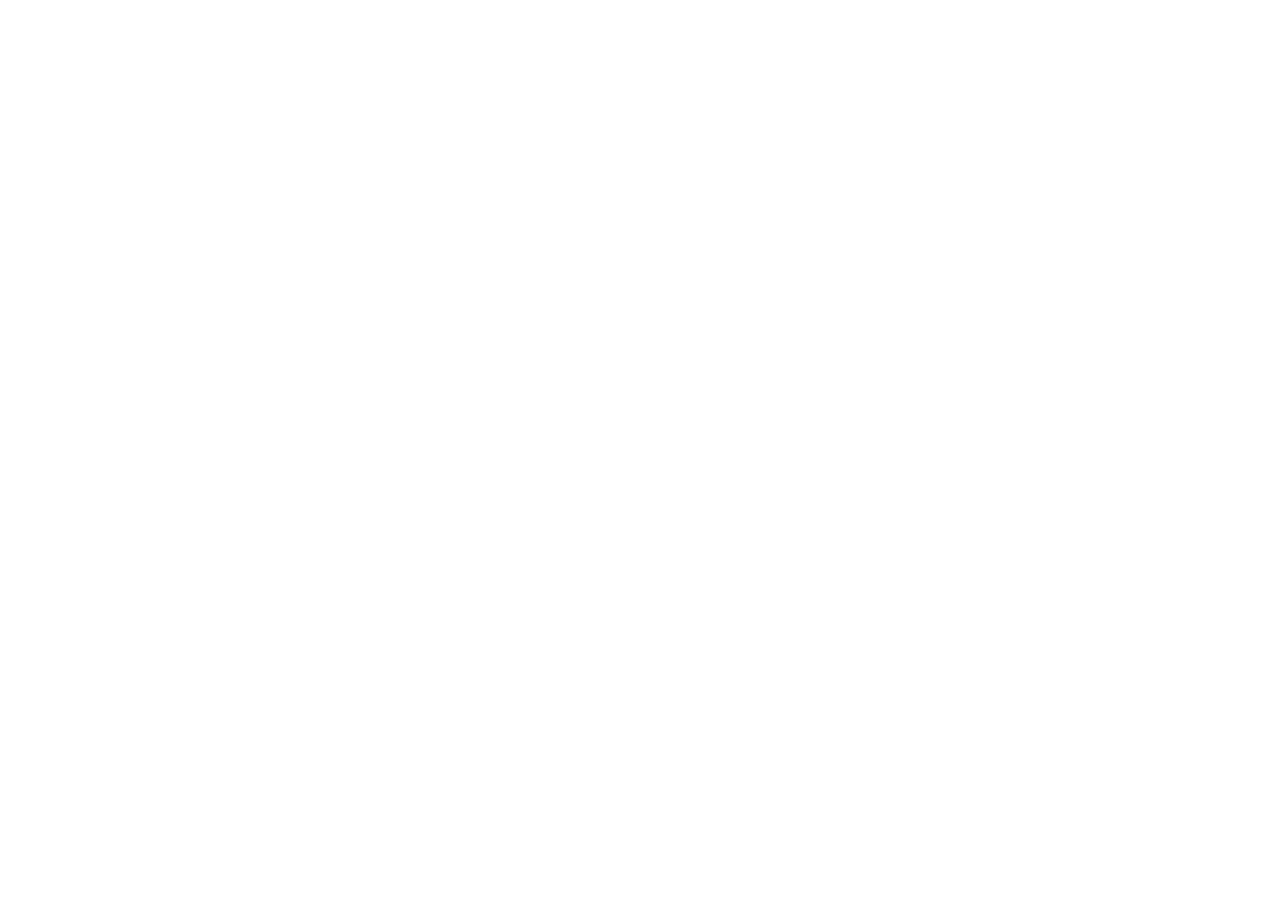
==== index.html @ ea21cf13 "up" ====
<!DOCTYPE html><html lang="en"><head>
    <script src="p5.js"></script>
    <script src="p5.sound.min.js"></script>
    <link rel="stylesheet" type="text/css" href="style.css">
    <meta charset="utf-8">
    <title>Megaman</title>

  </head>
  <body>
    <script src="scripts/jogo/personagem.js"></script>
    <script src="scripts/jogo/cenario.js"></script>
    <script src="sketch.js"></script>
  

</body></html>
---- style.css ----
html, body {
  margin: 0;
  padding: 0;
}
canvas {
  display: block;
}

.conteudo{
  margin:20px;
}
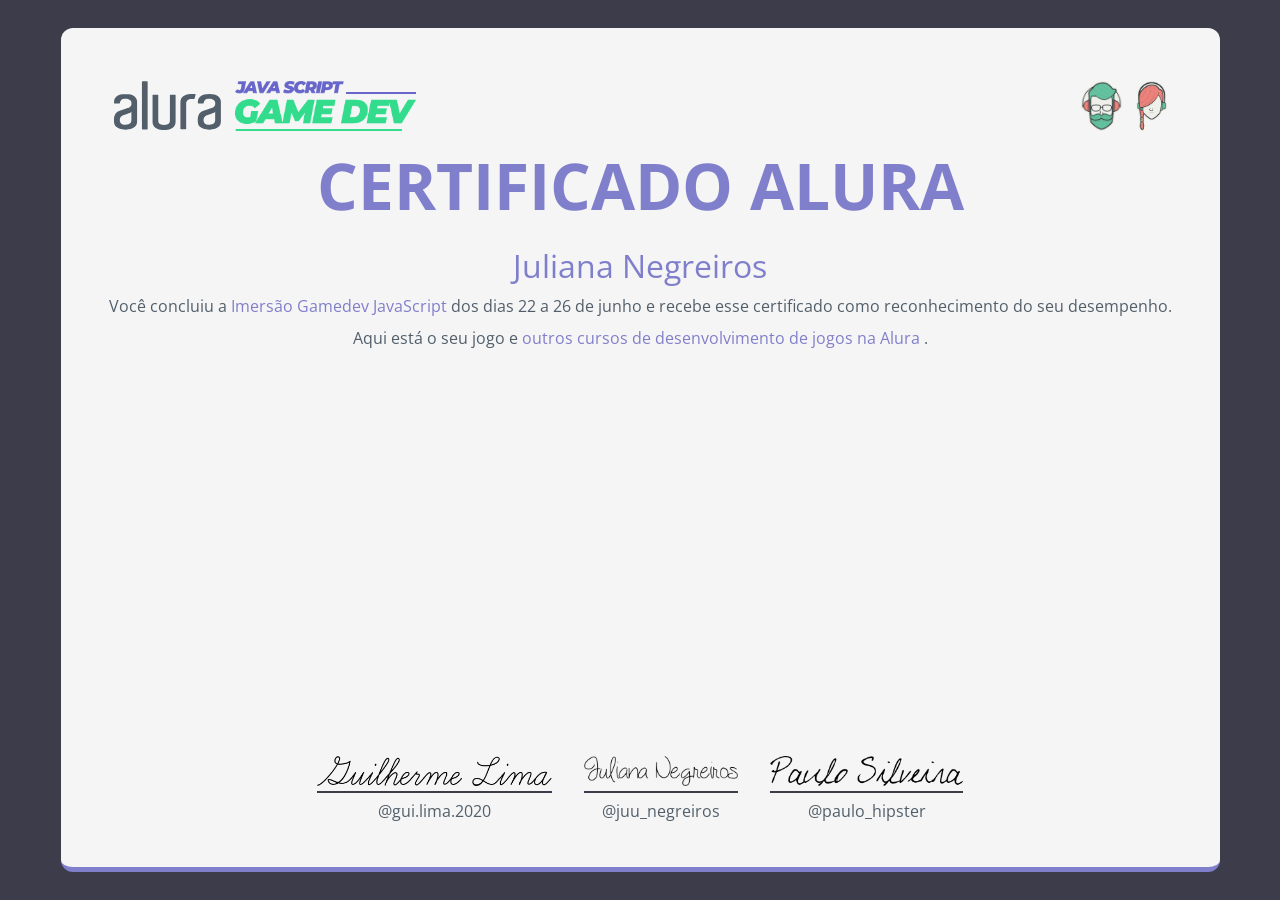
==== commit ac213750: "up" ====
--- a/index.html
+++ b/index.html
@@ -1,15 +1,71 @@
-<!DOCTYPE html><html lang="en"><head>
-    <script src="p5.js"></script>
-    <script src="p5.sound.min.js"></script>
-    <link rel="stylesheet" type="text/css" href="style.css">
+<!DOCTYPE html>
+<html lang="en" dir="ltr">
+  <head>
     <meta charset="utf-8">
-    <title>Megaman</title>
-
+    <title>Certificado Imersão Gamedev Javascript</title>
+    <link rel="stylesheet" href="./reset.css">
+    <link rel="stylesheet" href="./index.css">
   </head>
   <body>
-    <script src="scripts/jogo/personagem.js"></script>
-    <script src="scripts/jogo/cenario.js"></script>
-    <script src="sketch.js"></script>
-  
+    <div class="container">
+      <header>
+        <div class="logos">
+          <div class="logo-container">
+              <a href="https://www.alura.com.br/">
+              <img src="./assets/logo-alura.svg" class="logo" alt="">
+            </a>
+            <a href="https://www.alura.com.br/imersao-gamedev-javascript">
+              <img src="./assets/gamedev-logo.png" class="logo" alt="">
+            </a>
+          </div>
+          <div class="logo-container">
+            <img src="./assets/gamedev-logo-hipster-1.png" class="logo" alt="">
+            <img src="./assets/gamedev-logo-hipster-2.png" class="logo" alt="">
+          </div>
+        </div>
 
-</body></html>+        <h1 class="titulo">Certificado Alura</h1>
+      </header>
+
+      <section class="conclusao">
+        <h2 class="aluno">Juliana Negreiros</h2>
+
+        <p class="conclusao-texto">
+          Você concluiu a
+          <a href="https://www.alura.com.br/imersao-gamedev-javascript" class="conclusao-link">
+            Imersão Gamedev JavaScript
+          </a>
+          dos dias 22 a 26 de junho e recebe esse certificado como reconhecimento do seu desempenho.
+        </p>
+
+        <p class="conclusao-texto">
+          Aqui está o seu jogo e
+          <a href="https://www.alura.com.br/cursos-online-programacao/jogos" class="conclusao-link">
+            outros cursos de desenvolvimento de jogos na Alura
+          </a>.
+        </p>
+        <iframe src="https://editor.p5js.org/alura/embed/DtcUcnUnh"></iframe>
+      </section>
+
+      <footer class="assinaturas">
+        <div class="assinatura-container">
+          <img class="assinatura" src="./assets/assinatura-gui.png" alt="Guilherme Lima">
+
+          <a href="https://www.instagram.com/gui.lima.2020" class="assinatura-nome">@gui.lima.2020</a>
+        </div>
+
+        <div class="assinatura-container">
+          <img class="assinatura" src="./assets/assinatura-ju.png" alt="Juliana Negreiros">
+
+          <a href="https://www.instagram.com/juu_negreiros" class="assinatura-nome">@juu_negreiros</a>
+        </div>
+
+        <div class="assinatura-container">
+          <img class="assinatura" src="./assets/assinatura-paulo.png" alt="Paulo Silveira">
+
+          <a href="https://www.instagram.com/paulo_hipster" class="assinatura-nome">@paulo_hipster</a>
+        </div>
+      </footer>
+    </div>
+  </body>
+</html>
--- a/index.css
+++ b/index.css
@@ -0,0 +1,105 @@
+@import url('https://fonts.googleapis.com/css2?family=Open+Sans:wght@300;400;700&display=swap');
+
+:root {
+  --blue: #807FCB;
+  --black: #000;
+  --gray: #525f6b;
+  --dark-gray: #3c3c4a;
+  --white: #f5f5f5;
+
+  --bg-color: var(--dark-gray);
+}
+
+body {
+  align-items: center;
+  background-color: var(--bg-color);
+  box-sizing: border-box;
+  color: var(--gray);
+  display: flex;
+  font-family: 'Open Sans', sans-serif;
+  min-height: 100vh;
+  justify-content: center;
+  width: 100vw;
+}
+
+.container {
+  background-color: var(--white);
+  border-bottom: 5px solid var(--blue);
+  border-radius: .75rem;
+  padding: 2rem;
+  margin: 1rem;
+  text-align: center;
+}
+
+.logos {
+  display: flex;
+  justify-content: space-between;
+}
+
+.logo-container {
+  padding: 1rem;
+}
+
+.logo {
+  margin: 5px;
+  height: 50px;
+  width: auto;
+}
+
+.titulo {
+  font-weight: bold;
+  color: var(--blue);
+  font-size: 4rem;
+  text-transform: uppercase;
+
+}
+
+.conclusao {
+  margin: 2rem 1rem;
+}
+
+.aluno {
+    color: var(--blue);
+    font-size: 2rem;
+    font-weight: light;
+    margin-bottom: 1rem;
+}
+
+.conclusao-texto {
+  margin-bottom: 1rem;
+}
+
+.conclusao-link {
+  color: var(--blue);
+}
+
+iframe {
+  min-width: 80%;
+  min-height: 40vh;
+
+}
+.assinaturas {
+  display: flex;
+  align-items: center;
+  justify-content: center;
+  margin: 1rem;
+}
+
+.assinatura-container {
+    display: flex;
+    flex-direction: column;
+    margin-left: 1rem;
+    margin-right: 1rem;
+}
+
+.assinatura {
+  border-bottom: 2px solid var(--dark-gray);
+  margin-bottom: 10px;
+  max-height: 30px;
+  padding-bottom: 5px;
+}
+
+.assinatura-nome {
+  text-decoration: none;
+  color: inherit;
+}
